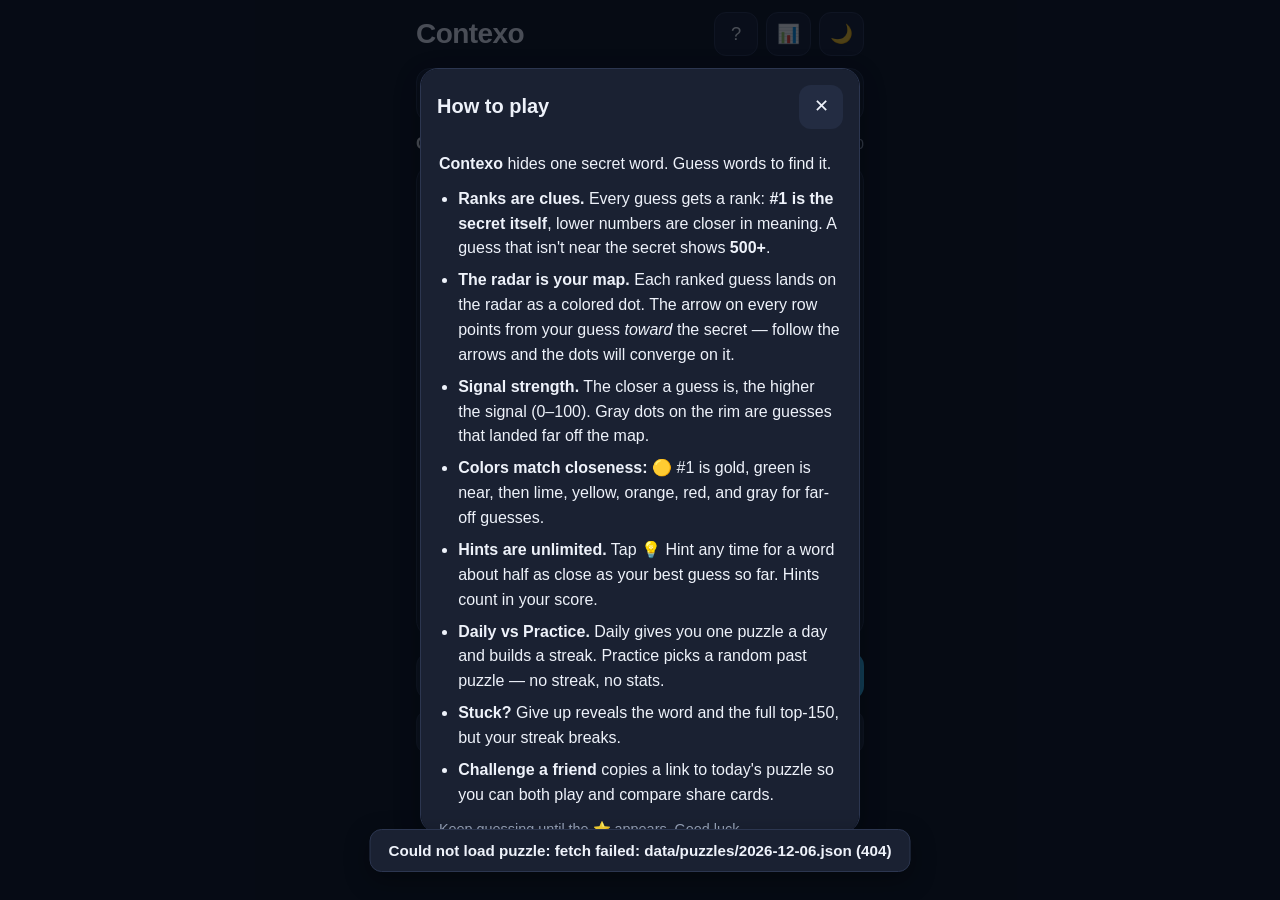
==== site/index.html @ c00918b0 "Contexo: QA-green game site + puzzle pipeline + first puzzles - site/: full game (radar, daily/pract" ====
<!DOCTYPE html>
<html lang="en" data-theme="dark">
<head>
<meta charset="UTF-8">
<meta name="viewport" content="width=device-width, initial-scale=1.0, viewport-fit=cover">
<meta name="description" content="Contexo — guess the secret word. Every guess gets a similarity rank and a radar dot pointing at the answer.">
<title>Contexo — guess the secret word</title>
<link rel="icon" href="data:image/svg+xml,%3Csvg xmlns='http://www.w3.org/2000/svg' viewBox='0 0 100 100'%3E%3Ccircle cx='50' cy='50' r='44' fill='%237c6cf0'/%3E%3Ccircle cx='50' cy='50' r='10' fill='white'/%3E%3C/svg%3E">
<link rel="stylesheet" href="styles.css">
</head>
<body>
<div id="app">

  <header class="topbar">
    <div class="brand">
      <h1>Contexo</h1>
    </div>
    <div class="top-actions">
      <button id="howto-btn" type="button" aria-label="How to play">?</button>
      <button id="stats-btn" type="button" aria-label="Statistics">📊</button>
      <button id="theme-btn" type="button" aria-label="Toggle theme">🌙</button>
    </div>
  </header>

  <nav class="mode-tabs" role="tablist" aria-label="Game mode">
    <button id="mode-daily" type="button" role="tab" aria-selected="true">Daily</button>
    <button id="mode-practice" type="button" role="tab" aria-selected="false">Practice</button>
  </nav>

  <div class="game-meta">
    <div id="puzzle-title">Contexo</div>
    <div id="streak-line">🔥 0</div>
  </div>

  <section class="radar-wrap" aria-label="Radar map">
    <canvas id="radar" width="600" height="600"></canvas>
    <div id="signal-line">Signal —</div>
  </section>

  <form id="guess-form" autocomplete="off">
    <input id="guess-input" type="text" placeholder="Type a word…" autocomplete="off" autocapitalize="off" autocorrect="off" spellcheck="false" maxlength="30" aria-label="Your guess">
    <button id="guess-btn" type="submit">Guess</button>
  </form>

  <div id="actions">
    <button id="hint-btn" type="button">💡 Hint</button>
    <button id="giveup-btn" type="button">Give up</button>
    <button id="share-btn" type="button">Share</button>
    <button id="challenge-btn" type="button">⚔️ Challenge a friend</button>
  </div>

  <ul id="guess-list" aria-label="Guesses"></ul>

</div>

<div id="toast" role="status" aria-live="polite"></div>

<div id="modal-howto" class="modal" role="dialog" aria-modal="true" aria-labelledby="howto-title">
  <div class="modal-card">
    <div class="modal-head">
      <h2 id="howto-title">How to play</h2>
      <button class="modal-close" type="button" aria-label="Close">✕</button>
    </div>
    <div class="modal-content">
      <p><strong>Contexo</strong> hides one secret word. Guess words to find it.</p>
      <ul>
        <li><strong>Ranks are clues.</strong> Every guess gets a rank: <strong>#1 is the secret itself</strong>, lower numbers are closer in meaning. A guess that isn't near the secret shows <strong>500+</strong>.</li>
        <li><strong>The radar is your map.</strong> Each ranked guess lands on the radar as a colored dot. The arrow on every row points from your guess <em>toward</em> the secret — follow the arrows and the dots will converge on it.</li>
        <li><strong>Signal strength.</strong> The closer a guess is, the higher the signal (0–100). Gray dots on the rim are guesses that landed far off the map.</li>
        <li><strong>Colors match closeness:</strong> 🟡 #1 is gold, green is near, then lime, yellow, orange, red, and gray for far-off guesses.</li>
        <li><strong>Hints are unlimited.</strong> Tap 💡 Hint any time for a word about half as close as your best guess so far. Hints count in your score.</li>
        <li><strong>Daily vs Practice.</strong> Daily gives you one puzzle a day and builds a streak. Practice picks a random past puzzle — no streak, no stats.</li>
        <li><strong>Stuck?</strong> Give up reveals the word and the full top-150, but your streak breaks.</li>
        <li><strong>Challenge a friend</strong> copies a link to today's puzzle so you can both play and compare share cards.</li>
      </ul>
      <p class="fine">Keep guessing until the ⭐ appears. Good luck.</p>
    </div>
  </div>
</div>

<div id="modal-stats" class="modal" role="dialog" aria-modal="true" aria-labelledby="stats-title">
  <div class="modal-card">
    <div class="modal-head">
      <h2 id="stats-title">Stats</h2>
      <button class="modal-close" type="button" aria-label="Close">✕</button>
    </div>
    <div class="modal-content">
      <div id="stats-body"></div>
    </div>
  </div>
</div>

<div id="modal-giveup" class="modal" role="dialog" aria-modal="true" aria-labelledby="giveup-title">
  <div class="modal-card">
    <div class="modal-head">
      <h2 id="giveup-title">Give up?</h2>
      <button class="modal-close" type="button" aria-label="Close">✕</button>
    </div>
    <div class="modal-content">
      <div id="giveup-body">
        <p>The secret word will be revealed along with the full top-150 list. This game will count as played but not won, and your streak will break.</p>
      </div>
      <button id="giveup-confirm-btn" type="button">Reveal the word</button>
    </div>
  </div>
</div>

<div id="modal-share" class="modal" role="dialog" aria-modal="true" aria-labelledby="share-title">
  <div class="modal-card">
    <div class="modal-head">
      <h2 id="share-title">Share</h2>
      <button class="modal-close" type="button" aria-label="Close">✕</button>
    </div>
    <div class="modal-content">
      <pre id="share-text"></pre>
      <button id="copy-share-btn" type="button">Copy</button>
    </div>
  </div>
</div>

<script src="app.js"></script>
</body>
</html>
---- site/styles.css ----
/* Contexo — mobile-first styles. Themes via CSS custom properties only. */

:root {
  color-scheme: dark;
  --bg: #0f1420;
  --bg-elev: #1a2132;
  --bg-input: #232c42;
  --text: #eef2fa;
  --text-muted: #9aa6bd;
  --border: #2c3650;
  --accent: #38bdf8;
  --accent-text: #06283a;
  --overlay: rgba(4, 8, 16, 0.7);
  --card-shadow: 0 8px 24px rgba(0, 0, 0, 0.35);
  --row-bg: #1a2132;
  --btn-bg: #232c42;
  --btn-text: #eef2fa;
  --danger: #ef4444;
  --focus: #38bdf8;
}

[data-theme="light"] {
  color-scheme: light;
  --bg: #f3f5fa;
  --bg-elev: #ffffff;
  --bg-input: #ffffff;
  --text: #14202f;
  --text-muted: #5d6b82;
  --border: #d8dfea;
  --accent: #0284c7;
  --accent-text: #ffffff;
  --overlay: rgba(20, 32, 47, 0.45);
  --card-shadow: 0 8px 24px rgba(20, 32, 47, 0.12);
  --row-bg: #ffffff;
  --btn-bg: #e7ecf5;
  --btn-text: #14202f;
  --danger: #dc2626;
  --focus: #0284c7;
}

* {
  box-sizing: border-box;
  -webkit-tap-highlight-color: transparent;
}

html {
  font-size: 16px;
}

body {
  margin: 0;
  background: var(--bg);
  color: var(--text);
  font-family: -apple-system, BlinkMacSystemFont, "SF Pro Text", "Segoe UI", Roboto, Helvetica, Arial, sans-serif;
  min-height: 100vh;
  -webkit-font-smoothing: antialiased;
}

#app {
  max-width: 480px;
  margin: 0 auto;
  padding: 0 16px calc(32px + env(safe-area-inset-bottom));
}

/* ---------- Header ---------- */
.topbar {
  display: flex;
  align-items: center;
  justify-content: space-between;
  padding: 12px 0 4px;
}

.topbar h1 {
  margin: 0;
  font-size: 1.75rem;
  font-weight: 800;
  letter-spacing: -0.02em;
}

.top-actions {
  display: flex;
  gap: 8px;
}

.top-actions button {
  min-width: 44px;
  min-height: 44px;
  border: 1px solid var(--border);
  background: var(--bg-elev);
  color: var(--text);
  border-radius: 12px;
  font-size: 1.15rem;
  cursor: pointer;
  display: inline-flex;
  align-items: center;
  justify-content: center;
  padding: 0 10px;
}

.top-actions button:active {
  transform: scale(0.95);
}

/* ---------- Mode tabs ---------- */
.mode-tabs {
  display: flex;
  gap: 8px;
  margin: 8px 0 12px;
  background: var(--bg-elev);
  border: 1px solid var(--border);
  border-radius: 14px;
  padding: 4px;
}

.mode-tabs button {
  flex: 1;
  min-height: 44px;
  border: 0;
  border-radius: 10px;
  background: transparent;
  color: var(--text-muted);
  font-size: 1rem;
  font-weight: 700;
  cursor: pointer;
}

.mode-tabs button.active {
  background: var(--accent);
  color: var(--accent-text);
}

/* ---------- Meta line ---------- */
.game-meta {
  display: flex;
  align-items: baseline;
  justify-content: space-between;
  margin: 4px 0 10px;
}

#puzzle-title {
  font-size: 1.05rem;
  font-weight: 700;
}

#streak-line {
  font-size: 0.95rem;
  color: var(--text-muted);
  font-variant-numeric: tabular-nums;
}

/* ---------- Radar ---------- */
.radar-wrap {
  background: var(--bg-elev);
  border: 1px solid var(--border);
  border-radius: 18px;
  padding: 12px 12px 8px;
}

#radar {
  display: block;
  width: 100%;
  height: auto;
  aspect-ratio: 1 / 1;
  border-radius: 12px;
  touch-action: pan-y;
}

#signal-line {
  text-align: center;
  padding: 8px 0 4px;
  font-size: 1rem;
  font-weight: 700;
  color: var(--text-muted);
  font-variant-numeric: tabular-nums;
}

/* ---------- Guess form ---------- */
#guess-form {
  display: flex;
  gap: 8px;
  margin: 14px 0 10px;
}

#guess-input {
  flex: 1;
  min-width: 0;
  min-height: 48px;
  font-size: 16px; /* prevents iOS zoom on focus */
  padding: 10px 14px;
  border: 1px solid var(--border);
  border-radius: 14px;
  background: var(--bg-input);
  color: var(--text);
}

#guess-input::placeholder {
  color: var(--text-muted);
  opacity: 0.8;
}

#guess-input:focus {
  outline: 2px solid var(--focus);
  outline-offset: 1px;
}

#guess-btn {
  min-width: 92px;
  min-height: 48px;
  border: 0;
  border-radius: 14px;
  background: var(--accent);
  color: var(--accent-text);
  font-size: 1rem;
  font-weight: 800;
  cursor: pointer;
}

#guess-btn:active {
  transform: scale(0.96);
}

/* ---------- Actions row ---------- */
#actions {
  display: flex;
  flex-wrap: wrap;
  gap: 8px;
  margin: 0 0 14px;
}

#actions button {
  flex: 1 1 0;
  min-width: 0;
  min-height: 44px;
  border: 1px solid var(--border);
  border-radius: 12px;
  background: var(--btn-bg);
  color: var(--btn-text);
  font-size: 0.85rem;
  font-weight: 700;
  padding: 8px 4px;
  cursor: pointer;
  white-space: nowrap;
  overflow: hidden;
  text-overflow: ellipsis;
}

#actions button:active {
  transform: scale(0.96);
}

#actions button:disabled {
  opacity: 0.4;
  cursor: default;
  transform: none;
}

#giveup-btn {
  color: var(--danger);
}

/* ---------- Guess list ---------- */
#guess-list {
  list-style: none;
  margin: 0;
  padding: 0 0 8px;
  display: flex;
  flex-direction: column;
  gap: 8px;
}

#guess-list li {
  display: flex;
  align-items: center;
  gap: 10px;
  min-height: 52px;
  padding: 8px 12px;
  background: var(--row-bg);
  border: 1px solid var(--border);
  border-radius: 14px;
}

#guess-list .rank-badge {
  flex: 0 0 auto;
  min-width: 52px;
  min-height: 30px;
  display: inline-flex;
  align-items: center;
  justify-content: center;
  padding: 2px 10px;
  border-radius: 999px;
  font-weight: 800;
  font-size: 0.85rem;
  font-variant-numeric: tabular-nums;
  color: #fff;
  background: #4b5563;
  line-height: 1.6;
}

#guess-list .guess-word {
  flex: 1;
  min-width: 0;
  font-weight: 600;
  font-size: 1rem;
  overflow: hidden;
  text-overflow: ellipsis;
  white-space: nowrap;
}

#guess-list .guess-arrow {
  flex: 0 0 auto;
  font-size: 1.15rem;
  display: inline-block;
  color: var(--text-muted);
  transition: transform 0.25s ease;
}

#guess-list .guess-signal {
  flex: 0 0 auto;
  font-size: 0.85rem;
  font-weight: 700;
  color: var(--text-muted);
  font-variant-numeric: tabular-nums;
}

/* Rank color bands (JS applies these classes) */
.band-1   { background: #ffd700 !important; color: #3a2c00 !important; }
.band-10  { background: #22c55e !important; }
.band-25  { background: #84cc16 !important; }
.band-50  { background: #eab308 !important; }
.band-100 { background: #f97316 !important; }
.band-150 { background: #ef4444 !important; }
.band-500 { background: #9ca3af !important; }
.band-far { background: #4b5563 !important; }

/* Latest guess pulse */
@keyframes pulse-ring {
  0%   { box-shadow: 0 0 0 0 rgba(56, 189, 248, 0.55); }
  70%  { box-shadow: 0 0 0 10px rgba(56, 189, 248, 0); }
  100% { box-shadow: 0 0 0 0 rgba(56, 189, 248, 0); }
}

#guess-list li.latest {
  animation: pulse-ring 1.2s ease-out 2;
  border-color: var(--accent);
}

/* Invalid word shake */
@keyframes shake-x {
  0%, 100% { transform: translateX(0); }
  20%, 60% { transform: translateX(-8px); }
  40%, 80% { transform: translateX(8px); }
}

.shake {
  animation: shake-x 0.35s ease;
}

/* ---------- Toast ---------- */
#toast {
  position: fixed;
  left: 50%;
  bottom: calc(28px + env(safe-area-inset-bottom));
  transform: translateX(-50%) translateY(8px);
  max-width: 90vw;
  padding: 12px 18px;
  border-radius: 12px;
  background: var(--bg-elev);
  color: var(--text);
  border: 1px solid var(--border);
  box-shadow: var(--card-shadow);
  font-size: 0.95rem;
  font-weight: 600;
  text-align: center;
  opacity: 0;
  pointer-events: none;
  transition: opacity 0.25s ease, transform 0.25s ease;
  z-index: 60;
}

#toast.show {
  opacity: 1;
  transform: translateX(-50%) translateY(0);
}

/* ---------- Modals ---------- */
.modal {
  display: none;
  position: fixed;
  inset: 0;
  z-index: 50;
  background: var(--overlay);
  align-items: center;
  justify-content: center;
  padding: 20px;
}

.modal.open {
  display: flex;
}

.modal-card {
  width: 100%;
  max-width: 440px;
  max-height: 85vh;
  overflow-y: auto;
  background: var(--bg-elev);
  color: var(--text);
  border: 1px solid var(--border);
  border-radius: 18px;
  box-shadow: var(--card-shadow);
  animation: modal-in 0.2s ease;
}

@keyframes modal-in {
  from { transform: translateY(12px) scale(0.98); opacity: 0; }
  to   { transform: translateY(0) scale(1); opacity: 1; }
}

.modal-head {
  display: flex;
  align-items: center;
  justify-content: space-between;
  padding: 16px 16px 0;
}

.modal-head h2 {
  margin: 0;
  font-size: 1.25rem;
}

.modal-close {
  min-width: 44px;
  min-height: 44px;
  border: 0;
  border-radius: 12px;
  background: var(--btn-bg);
  color: var(--text);
  font-size: 1.1rem;
  cursor: pointer;
}

.modal-content {
  padding: 12px 18px 20px;
}

.modal-content p {
  line-height: 1.5;
  margin: 0.7em 0;
}

.modal-content ul {
  padding-left: 1.2em;
  margin: 0.7em 0;
  line-height: 1.55;
}

.modal-content li {
  margin-bottom: 0.45em;
}

.modal-content .fine {
  color: var(--text-muted);
  font-size: 0.9rem;
}

#share-text {
  background: var(--bg-input);
  border: 1px solid var(--border);
  border-radius: 12px;
  padding: 14px;
  font-size: 0.95rem;
  line-height: 1.6;
  white-space: pre-wrap;
  word-break: break-word;
  margin: 0 0 12px;
  font-family: inherit;
}

#giveup-confirm-btn,
#copy-share-btn {
  width: 100%;
  min-height: 48px;
  border: 0;
  border-radius: 14px;
  background: var(--accent);
  color: var(--accent-text);
  font-size: 1rem;
  font-weight: 800;
  cursor: pointer;
}

#giveup-confirm-btn {
  background: var(--danger);
  color: #fff;
}

/* Give-up reveal: secret line + full top-150 list */
#giveup-body .reveal {
  font-size: 1.1rem;
  text-align: center;
  margin: 0.4em 0 0.8em;
}

#giveup-body .top150 {
  columns: 2;
  column-gap: 12px;
  margin: 0;
  padding: 0;
  list-style: none;
}

#giveup-body .top150 li {
  display: flex;
  align-items: center;
  gap: 8px;
  padding: 5px 2px;
  font-size: 0.92rem;
  font-weight: 600;
  break-inside: avoid;
}

#giveup-body .top150 .rank-badge {
  flex: 0 0 auto;
  min-width: 40px;
  display: inline-flex;
  align-items: center;
  justify-content: center;
  padding: 2px 8px;
  border-radius: 999px;
  font-weight: 800;
  font-size: 0.78rem;
  color: #fff;
  background: #4b5563;
}

#giveup-confirm-btn:active,
#copy-share-btn:active {
  transform: scale(0.97);
}

/* Stats modal blocks (filled by JS) */
#stats-body .stat-grid {
  display: grid;
  grid-template-columns: repeat(2, 1fr);
  gap: 8px;
  margin-bottom: 12px;
}

#stats-body .stat {
  background: var(--bg-input);
  border: 1px solid var(--border);
  border-radius: 12px;
  padding: 10px;
  text-align: center;
}

#stats-body .stat .stat-num {
  font-size: 1.4rem;
  font-weight: 800;
  font-variant-numeric: tabular-nums;
}

#stats-body .stat .stat-label {
  font-size: 0.78rem;
  color: var(--text-muted);
}

#stats-body .dist-row {
  display: flex;
  align-items: center;
  gap: 8px;
  margin: 4px 0;
  font-size: 0.85rem;
}

#stats-body .dist-label {
  flex: 0 0 64px;
  color: var(--text-muted);
}

#stats-body .dist-bar {
  flex: 1;
  height: 14px;
  border-radius: 7px;
  background: var(--accent);
  min-width: 2px;
}

#stats-body .dist-count {
  flex: 0 0 30px;
  text-align: right;
  font-variant-numeric: tabular-nums;
}

@media (prefers-reduced-motion: reduce) {
  *,
  *::before,
  *::after {
    animation-duration: 0.01ms !important;
    transition-duration: 0.01ms !important;
  }
}
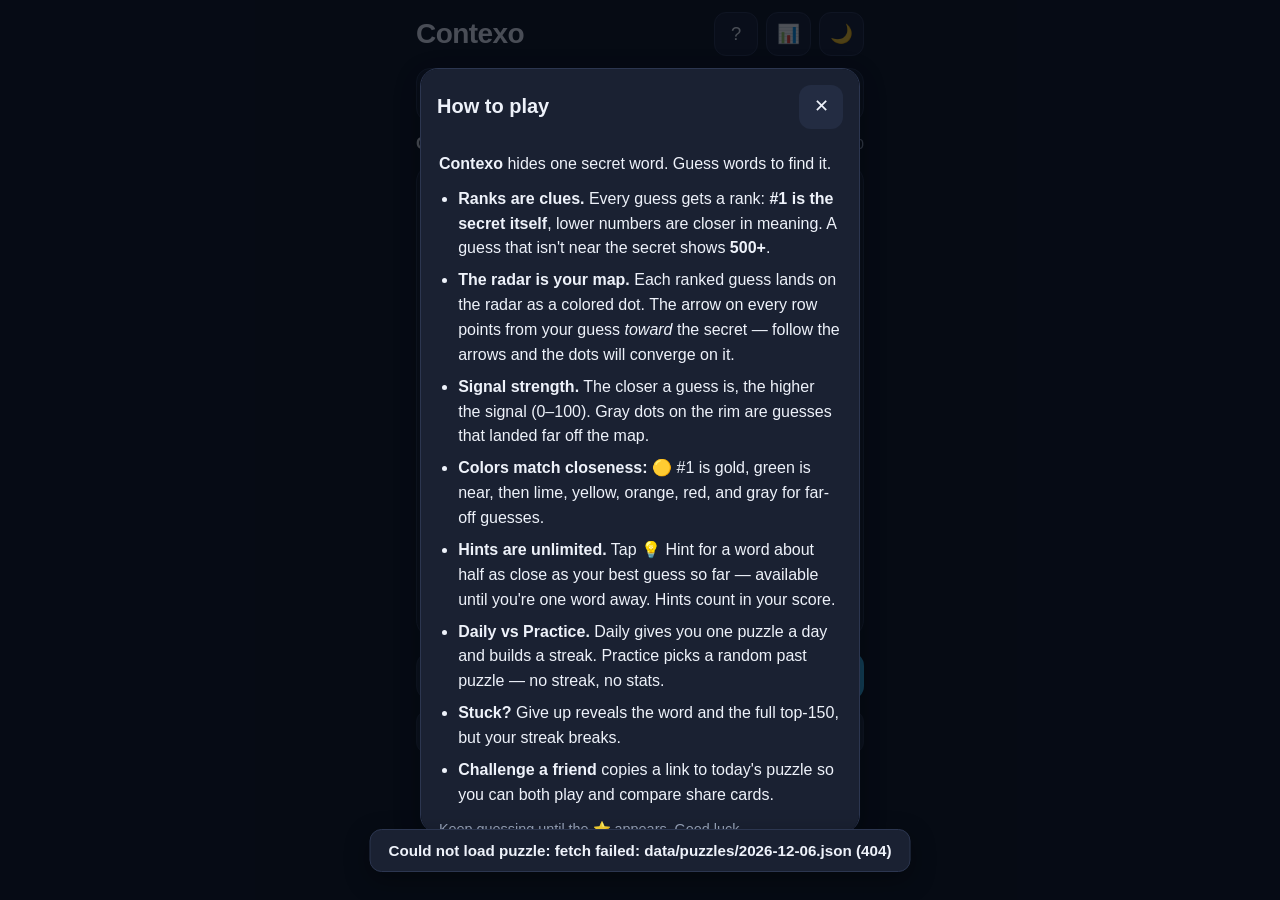
==== commit 30d09242: "help text: hints available until one word away" ====
--- a/site/index.html
+++ b/site/index.html
@@ -68,7 +68,7 @@
         <li><strong>The radar is your map.</strong> Each ranked guess lands on the radar as a colored dot. The arrow on every row points from your guess <em>toward</em> the secret — follow the arrows and the dots will converge on it.</li>
         <li><strong>Signal strength.</strong> The closer a guess is, the higher the signal (0–100). Gray dots on the rim are guesses that landed far off the map.</li>
         <li><strong>Colors match closeness:</strong> 🟡 #1 is gold, green is near, then lime, yellow, orange, red, and gray for far-off guesses.</li>
-        <li><strong>Hints are unlimited.</strong> Tap 💡 Hint any time for a word about half as close as your best guess so far. Hints count in your score.</li>
+        <li><strong>Hints are unlimited.</strong> Tap 💡 Hint for a word about half as close as your best guess so far — available until you're one word away. Hints count in your score.</li>
         <li><strong>Daily vs Practice.</strong> Daily gives you one puzzle a day and builds a streak. Practice picks a random past puzzle — no streak, no stats.</li>
         <li><strong>Stuck?</strong> Give up reveals the word and the full top-150, but your streak breaks.</li>
         <li><strong>Challenge a friend</strong> copies a link to today's puzzle so you can both play and compare share cards.</li>
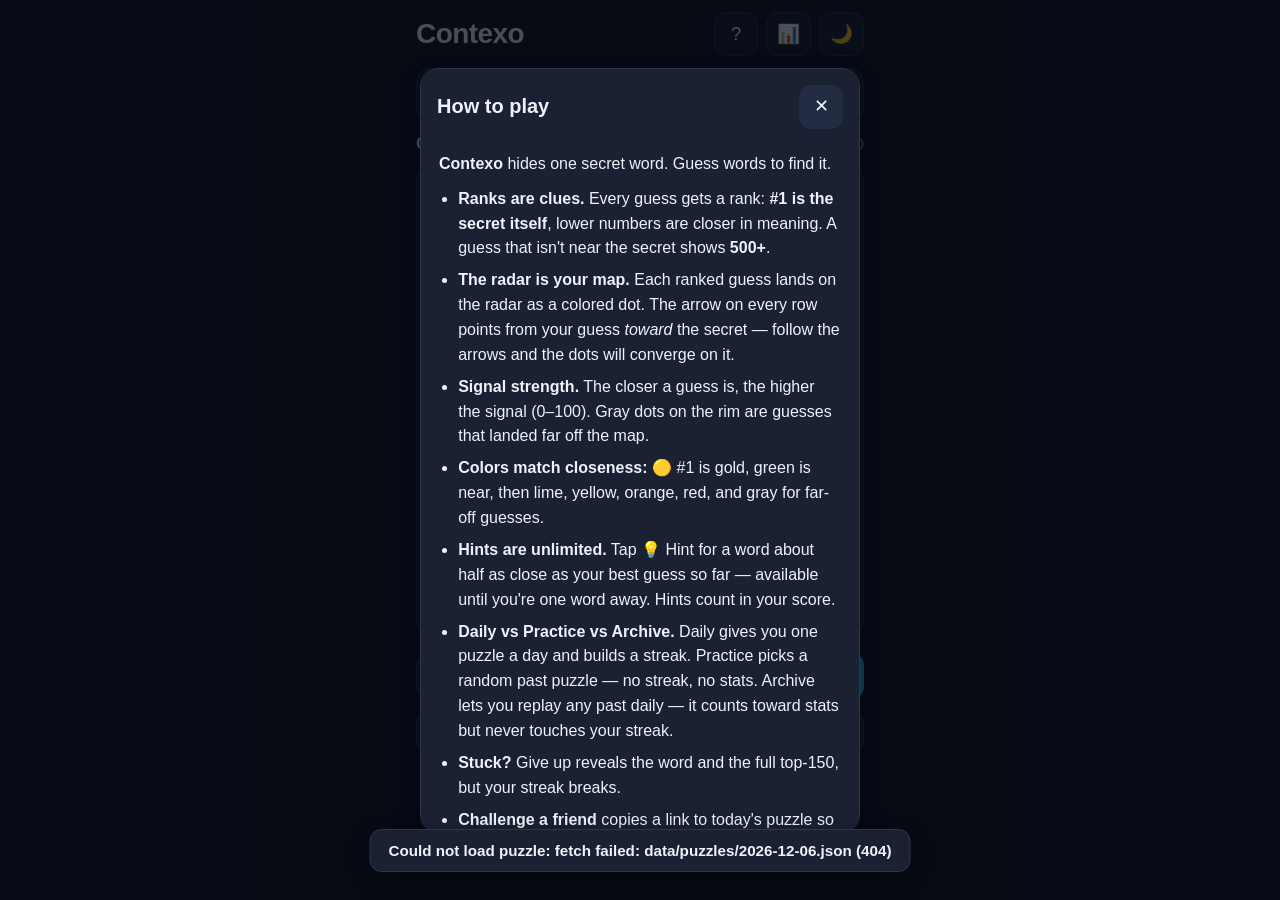
==== commit d6582aba: "archive mode, 20k vocab, 10 UX improvements, puzzle validator, series renumbering" ====
--- a/site/index.html
+++ b/site/index.html
@@ -25,6 +25,7 @@
   <nav class="mode-tabs" role="tablist" aria-label="Game mode">
     <button id="mode-daily" type="button" role="tab" aria-selected="true">Daily</button>
     <button id="mode-practice" type="button" role="tab" aria-selected="false">Practice</button>
+    <button id="mode-archive" type="button" role="tab" aria-selected="false">Archive</button>
   </nav>
 
   <div class="game-meta">
@@ -47,6 +48,7 @@
     <button id="giveup-btn" type="button">Give up</button>
     <button id="share-btn" type="button">Share</button>
     <button id="challenge-btn" type="button">⚔️ Challenge a friend</button>
+    <button id="newpractice-btn" type="button" hidden>↻ New puzzle</button>
   </div>
 
   <ul id="guess-list" aria-label="Guesses"></ul>
@@ -69,7 +71,7 @@
         <li><strong>Signal strength.</strong> The closer a guess is, the higher the signal (0–100). Gray dots on the rim are guesses that landed far off the map.</li>
         <li><strong>Colors match closeness:</strong> 🟡 #1 is gold, green is near, then lime, yellow, orange, red, and gray for far-off guesses.</li>
         <li><strong>Hints are unlimited.</strong> Tap 💡 Hint for a word about half as close as your best guess so far — available until you're one word away. Hints count in your score.</li>
-        <li><strong>Daily vs Practice.</strong> Daily gives you one puzzle a day and builds a streak. Practice picks a random past puzzle — no streak, no stats.</li>
+        <li><strong>Daily vs Practice vs Archive.</strong> Daily gives you one puzzle a day and builds a streak. Practice picks a random past puzzle — no streak, no stats. Archive lets you replay any past daily — it counts toward stats but never touches your streak.</li>
         <li><strong>Stuck?</strong> Give up reveals the word and the full top-150, but your streak breaks.</li>
         <li><strong>Challenge a friend</strong> copies a link to today's puzzle so you can both play and compare share cards.</li>
       </ul>
@@ -118,6 +120,19 @@
   </div>
 </div>
 
+<div id="modal-archive" class="modal" role="dialog" aria-modal="true" aria-labelledby="archive-title">
+  <div class="modal-card">
+    <div class="modal-head">
+      <h2 id="archive-title">Archive</h2>
+      <button class="modal-close" type="button" aria-label="Close">✕</button>
+    </div>
+    <div class="modal-content">
+      <p class="fine">Past dailies, newest first. Archive games count toward your stats but never touch your streak.</p>
+      <div id="archive-list"></div>
+    </div>
+  </div>
+</div>
+
 <script src="app.js"></script>
 </body>
 </html>
--- a/site/styles.css
+++ b/site/styles.css
@@ -600,3 +600,47 @@
     transition-duration: 0.01ms !important;
   }
 }
+
+/* ---------- Archive list ---------- */
+#archive-list {
+  display: flex;
+  flex-direction: column;
+  gap: 6px;
+  max-height: 52vh;
+  overflow-y: auto;
+  padding: 2px;
+}
+.archive-row {
+  display: flex;
+  align-items: center;
+  gap: 10px;
+  width: 100%;
+  min-height: 48px;
+  padding: 10px 14px;
+  border: 1px solid var(--border);
+  border-radius: 12px;
+  background: var(--bg-elev);
+  color: var(--text);
+  font-size: 1rem;
+  cursor: pointer;
+  text-align: left;
+}
+.archive-row:active { transform: scale(0.98); }
+.archive-date { font-weight: 700; }
+.archive-num { color: var(--text-muted); font-size: 0.85rem; }
+.archive-status { margin-left: auto; font-size: 0.9rem; color: var(--text-muted); }
+
+/* ---------- Guess list extras ---------- */
+.guess-num {
+  flex: 0 0 22px;
+  font-size: 0.75rem;
+  color: var(--text-muted);
+  font-variant-numeric: tabular-nums;
+}
+.guess-empty {
+  list-style: none;
+  text-align: center;
+  color: var(--text-muted);
+  padding: 18px 12px;
+  font-size: 0.95rem;
+}
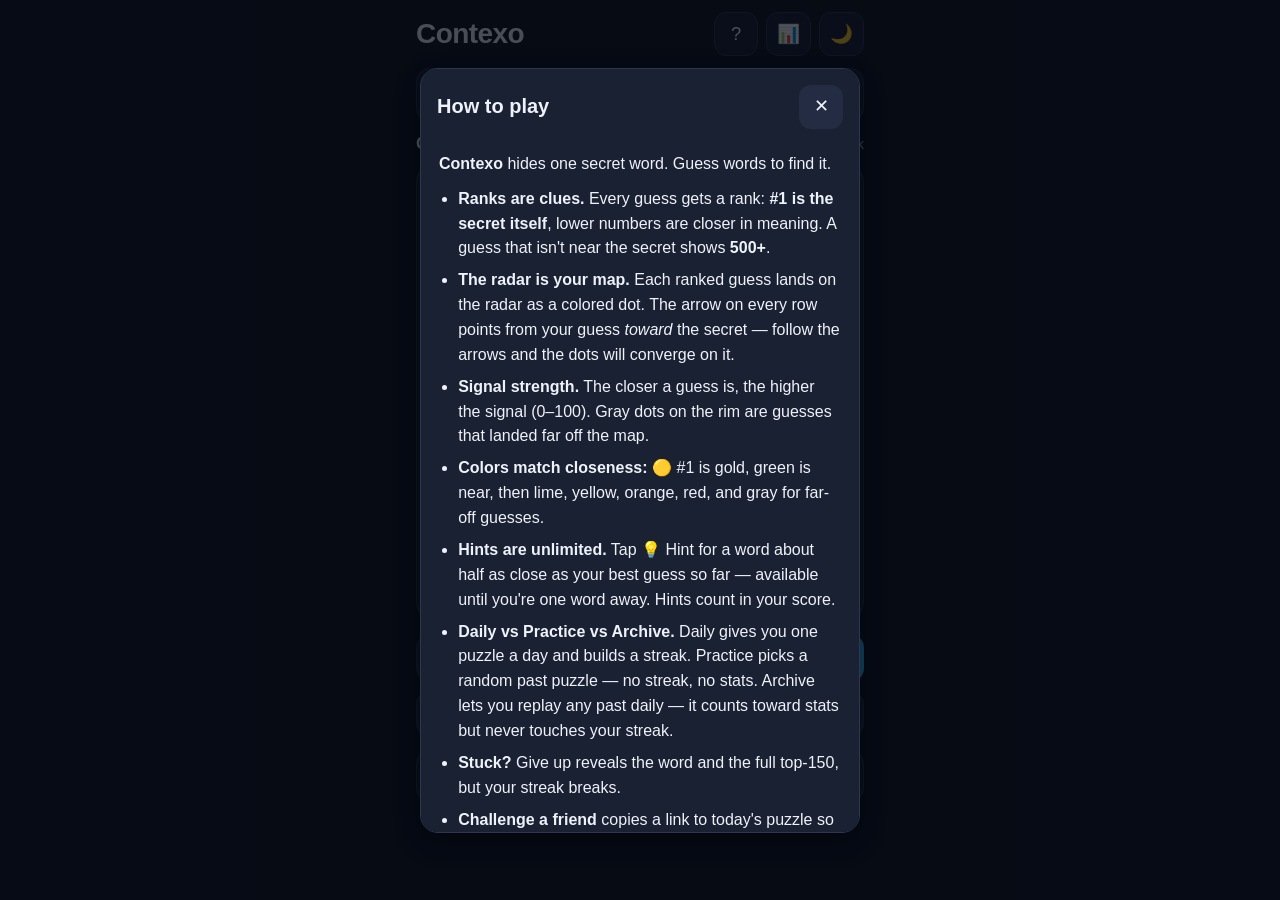
==== commit dfbe393f: "Add next-puzzle countdown after finishing today's Daily Once the daily is won or given up, show a li" ====
--- a/site/index.html
+++ b/site/index.html
@@ -36,6 +36,7 @@
   <section class="radar-wrap" aria-label="Radar map">
     <canvas id="radar" width="600" height="600"></canvas>
     <div id="signal-line">Signal —</div>
+    <div id="countdown-line" hidden></div>
   </section>
 
   <form id="guess-form" autocomplete="off">
--- a/site/styles.css
+++ b/site/styles.css
@@ -174,6 +174,15 @@
   font-variant-numeric: tabular-nums;
 }
 
+#countdown-line {
+  text-align: center;
+  padding: 0 0 6px;
+  font-size: 0.9rem;
+  font-weight: 600;
+  color: var(--accent);
+  font-variant-numeric: tabular-nums;
+}
+
 /* ---------- Guess form ---------- */
 #guess-form {
   display: flex;
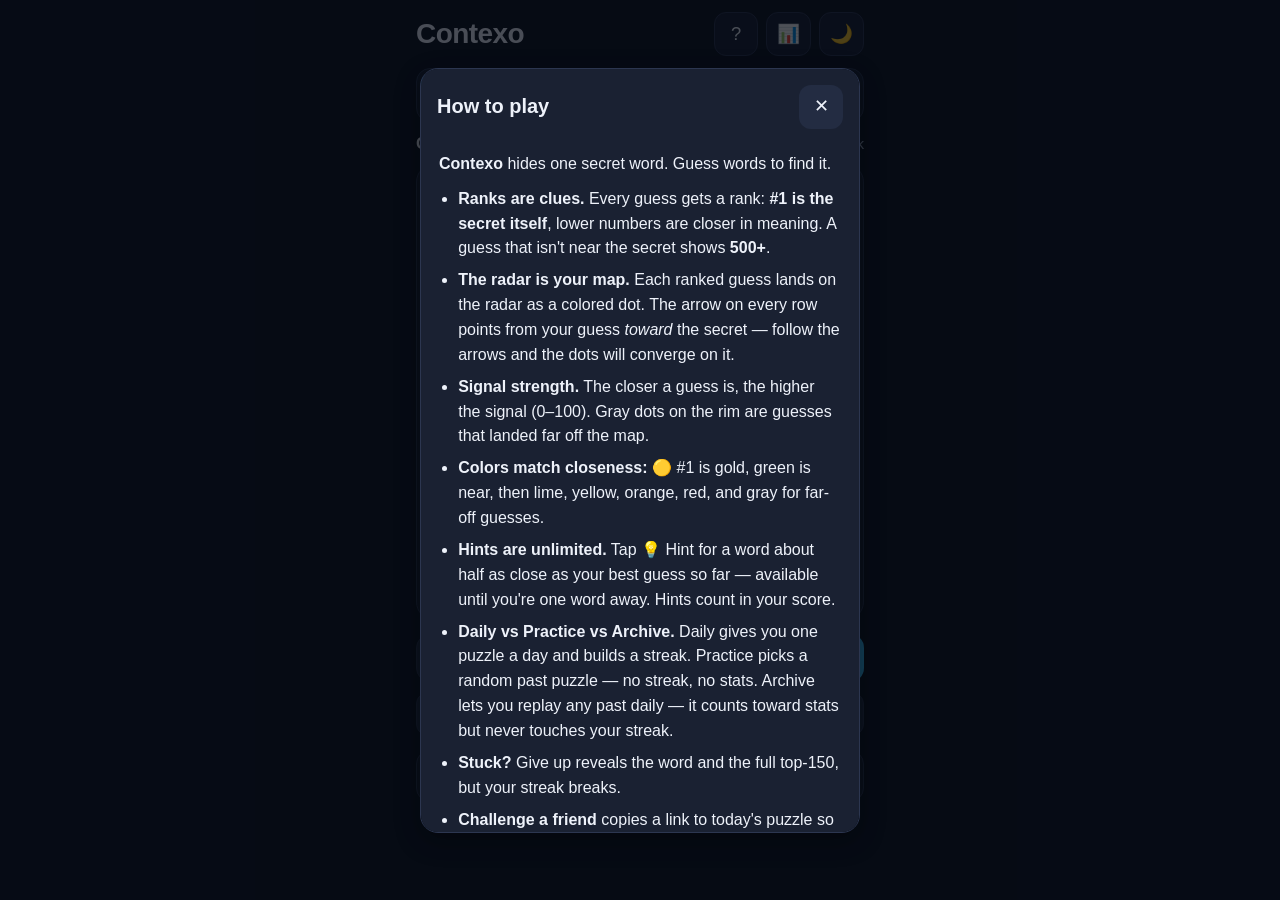
==== commit b3ddf63a: "Keyboard shortcuts: H for hint, type anywhere to refocus the guess box" ====
--- a/site/index.html
+++ b/site/index.html
@@ -4,6 +4,23 @@
 <meta charset="UTF-8">
 <meta name="viewport" content="width=device-width, initial-scale=1.0, viewport-fit=cover">
 <meta name="description" content="Contexo — guess the secret word. Every guess gets a similarity rank and a radar dot pointing at the answer.">
+<meta name="theme-color" media="(prefers-color-scheme: dark)" content="#0f1420">
+<meta name="theme-color" media="(prefers-color-scheme: light)" content="#f3f5fa">
+<link rel="canonical" href="https://dejoski.github.io/contexo/">
+<meta property="og:type" content="website">
+<meta property="og:site_name" content="Contexo">
+<meta property="og:title" content="Contexo — guess the secret word">
+<meta property="og:description" content="One secret word a day. Every guess gets a rank and a radar dot pointing at the answer — follow the dots to crack it.">
+<meta property="og:url" content="https://dejoski.github.io/contexo/">
+<meta property="og:image" content="https://dejoski.github.io/contexo/og.png">
+<meta property="og:image:type" content="image/png">
+<meta property="og:image:width" content="1200">
+<meta property="og:image:height" content="630">
+<meta property="og:image:alt" content="Contexo — guess the secret word. A radar with colored dots converging on a gold center.">
+<meta name="twitter:card" content="summary_large_image">
+<meta name="twitter:title" content="Contexo — guess the secret word">
+<meta name="twitter:description" content="One secret word a day. Every guess gets a rank and a radar dot pointing at the answer — follow the dots to crack it.">
+<meta name="twitter:image" content="https://dejoski.github.io/contexo/og.png">
 <title>Contexo — guess the secret word</title>
 <link rel="icon" href="data:image/svg+xml,%3Csvg xmlns='http://www.w3.org/2000/svg' viewBox='0 0 100 100'%3E%3Ccircle cx='50' cy='50' r='44' fill='%237c6cf0'/%3E%3Ccircle cx='50' cy='50' r='10' fill='white'/%3E%3C/svg%3E">
 <link rel="stylesheet" href="styles.css">
@@ -75,6 +92,7 @@
         <li><strong>Daily vs Practice vs Archive.</strong> Daily gives you one puzzle a day and builds a streak. Practice picks a random past puzzle — no streak, no stats. Archive lets you replay any past daily — it counts toward stats but never touches your streak.</li>
         <li><strong>Stuck?</strong> Give up reveals the word and the full top-150, but your streak breaks.</li>
         <li><strong>Challenge a friend</strong> copies a link to today's puzzle so you can both play and compare share cards.</li>
+        <li><strong>Keyboard:</strong> type anywhere to jump back to the guess box, and press <strong>H</strong> for a hint.</li>
       </ul>
       <p class="fine">Keep guessing until the ⭐ appears. Good luck.</p>
     </div>
